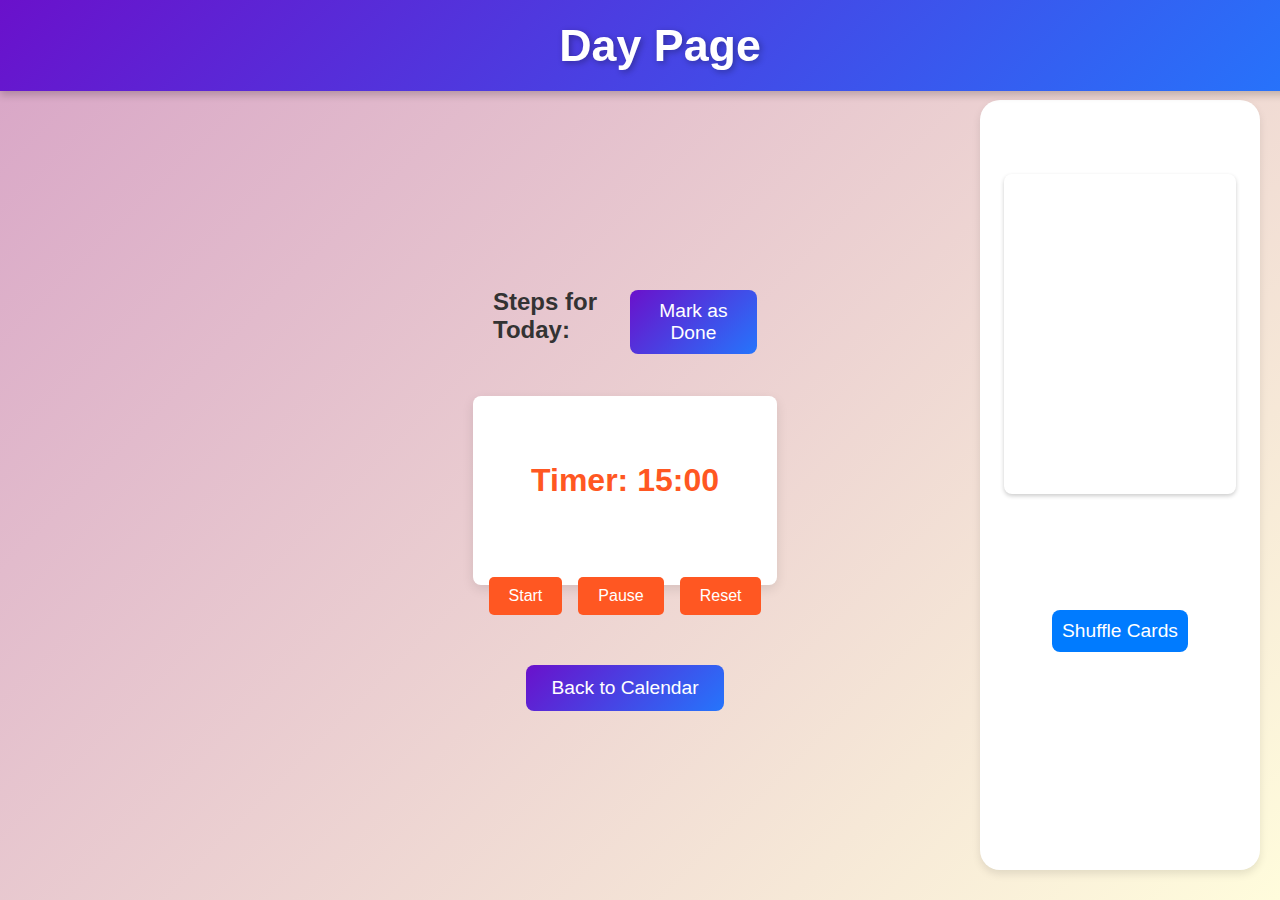
==== day.html @ 318be220 "Add calendar and card deck functionality with timer support" ====
<!DOCTYPE html>
<html lang="en">
  <head>
    <meta charset="UTF-8" />
    <meta name="viewport" content="width=device-width, initial-scale=1.0" />
    <title>Card Counting Training</title>
    <link rel="stylesheet" href="css/style.css" />
    <script src="js/dynamic-page.js" defer></script>
  </head>
  <body>
    <header>
      <h1>Day Page</h1>
    </header>
    <div class="day-page">
      <!-- Main content in the center -->
      <div class="day-page-content">
        <div class="header">
          <button id="markDoneDay1" class="mark-done-button">
            Mark as Done
          </button>
          <h2>Steps for Today:</h2>
        </div>
        <ol>
          <!-- Steps will be dynamically populated -->
        </ol>

        <!-- Timer Section -->
        <div class="timer">
          <p>Timer: <span id="timer">15:00</span></p>
        </div>
        <div class="timer-controls">
          <button id="startButton">Start</button>
          <button id="pauseButton">Pause</button>
          <button id="resetButton">Reset</button>
        </div>

        <!-- Footer Section with Back to Calendar Button -->
        <div class="footer-container">
          <button onclick="window.location.href='index.html'">
            Back to Calendar
          </button>
        </div>
      </div>

      <!-- Card Section on the right -->
      <div class="card-section">
        <!-- Deck of Cards -->
        <div class="deck-container" id="deck-container">
          <div class="card-deck" id="card-deck"></div>
        </div>

        <!-- Drop Areas -->
        <div class="drop-areas">
          <div class="drop-area" id="drop-area-1"></div>
          <div class="drop-area" id="drop-area-2"></div>
          <div class="drop-area" id="drop-area-3"></div>
        </div>

        <!-- Shuffle Button -->
        <button class="shuffle-button" onclick="shuffleDeck()">Shuffle Cards</button>
      </div>
    </div>

    <script src="js/card-deck.js"></script>
  </body>
</html>
---- css/style.css ----
/* General Styling */
body {
  font-family: "Poppins", sans-serif;
  margin: 0;
  padding: 0;
  background: linear-gradient(135deg, #d9a7c7, #fffcdc);
  color: #333;
  height: 100vh; /* Ensure the body takes up the full height of the viewport */
  display: flex;
  justify-content: center;
  align-items: center;
  flex-direction: column; /* Stack header and content vertically */
}

header {
  background: linear-gradient(135deg, #6a11cb, #2575fc);
  color: white;
  padding: 20px;
  text-align: center;
  box-shadow: 0 4px 8px rgba(0, 0, 0, 0.2);
  width: 100%; /* Ensure header takes full width */
  position: fixed; /* Fix header at the top */
  top: 0;
  left: 0;
  z-index: 1000; /* Ensure header is above other content */
}

header h1 {
  font-size: 2.8rem;
  margin: 0;
  text-shadow: 2px 2px 6px rgba(0, 0, 0, 0.3);
}

.calendar {
  display: grid;
  grid-template-columns: repeat(5, 1fr);
  gap: 15px;
  padding: 30px;
  justify-content: center;
}

.calendar div {
  background: #ffffff;
  border: 2px solid #ddd;
  padding: 20px;
  text-align: center;
  border-radius: 12px;
  cursor: pointer;
  transition: transform 0.3s, box-shadow 0.3s;
  font-size: 1.3rem;
  box-shadow: 0 6px 12px rgba(0, 0, 0, 0.15);
  position: relative;
}

.calendar div:hover {
  transform: scale(1.1);
  box-shadow: 0 8px 16px rgba(0, 0, 0, 0.25);
}

/* Highlight important days */
.day-30 {
  background: #ff5722 !important;
  color: white;
  font-weight: bold;
  border: 3px solid #e64a19;
  font-size: 1.5rem;
  text-shadow: 1px 1px 3px rgba(0, 0, 0, 0.3);
}

.day-highlight {
  background: #ffc107;
  color: #333;
  font-weight: bold;
  border: 2px solid #ffa000;
  font-size: 1.4rem;
}

.day-page h1 {
  color: #6a11cb;
  text-align: center;
  text-shadow: 2px 2px 4px rgba(0, 0, 0, 0.3);
}

.day-page h2 {
  color: #333;
  margin-bottom: 10px;
}

/* Timer styling (keeping the same color for timer text) */
.timer {
  margin-top: 20px;
  text-align: center;
  font-size: 2rem;
  color: #ff5722; /* Orange color for the timer text */
  font-weight: bold;
	margin: 1rem 0;
}

/* Timer buttons styling (same orange color as the timer text) */
.timer-controls {
  display: flex;
  justify-content: center; /* Align buttons to the right */
  gap: 1rem;
  margin-top: 10px;
  margin-bottom: 20px; /* Adjust spacing below the timer */

}

.timer-controls button {
  padding: 10px 20px;
  background: transparent;
  background-color: #ff5722 !important; /* Explicitly set solid orange color */
  color: white !important; /* Ensure the text is white */
  border: none !important;
  border-radius: 5px !important;
  cursor: pointer !important;
  font-size: 1rem !important;
  transition: background-color 0.2s, transform 0.2s !important;
}

/* Ensure hover effect changes color, not to bright white */
.timer-controls button:hover {
  background: transparent;
  background-color: #e64a19 !important; /* Slightly darker orange for hover effect */
}

.timer-controls button:active {
  transform: scale(0.95) !important; /* Slightly shrink when clicked */
  transition: transform 0.1s ease-out !important;
}

button {
  display: inline-block;
  padding: 12px 25px;
  background: linear-gradient(135deg, #6a11cb, #2575fc);
  color: white;
  border: none;
  border-radius: 8px;
  cursor: pointer;
  transition: background 0.3s, transform 0.3s;
  font-size: 1.2rem;
  margin-top: 20px;
}

button:hover {
  background: linear-gradient(135deg, #2575fc, #6a11cb);
  transform: scale(1.05);
}

@keyframes fadeIn {
  from {
    opacity: 0;
    transform: translateY(30px);
  }
  to {
    opacity: 1;
    transform: translateY(0);
  }
}

/* Accordion styling */
.accordion {
  margin: 20px 0;
}

.accordion-item {
  border: 1px solid #ddd;
  border-radius: 8px;
  margin-bottom: 10px;
  overflow: hidden;
  transition: all 0.3s ease;
  box-shadow: 0 4px 6px rgba(0, 0, 0, 0.1);
}

.accordion-header {
  display: block;
  width: 100%;
  background: linear-gradient(135deg, #6a11cb, #2575fc);
  color: white;
  font-size: 1.2rem;
  text-align: left;
  padding: 15px 20px;
  border: none;
  outline: none;
  cursor: pointer;
  transition: background 0.3s ease;
}

.accordion-header:hover {
  background: linear-gradient(135deg, #2575fc, #6a11cb);
}

.accordion-content {
  max-height: 0;
  overflow: hidden;
  transition: max-height 0.3s ease, padding 0.3s ease;
  padding: 0 20px;
  background: #f9f9f9;
  color: #333;
}

.accordion-content p {
  margin: 15px 0;
}

/* When expanded */
.accordion-item.active .accordion-content {
  max-height: 200px; /* Adjust based on content length */
  padding: 15px 20px;
}

/* Mark Done Button Updates */
.mark-done-button {
  padding: 10px 20px;
  color: #ffffff;
  background: linear-gradient(135deg, #6a11cb, #2575fc); /* Default beautiful background */
  border: none;
  border-radius: 8px;
  cursor: pointer;
  transition: background 0.3s ease, color 0.3s ease;
}

.mark-done-button:hover {
  background: linear-gradient(135deg, #2575fc, #6a11cb); /* Beautiful hover effect */
  transform: scale(1.05);
}

.mark-done-button.completed {
  color: white;
  background-color: #4caf50; /* Green for completed state */
}

.header {
  display: flex;
  flex-direction: row-reverse;
  align-items: center;
  justify-content: space-between;
  margin-bottom: 20px;
}

.header {
  display: flex;
  flex-direction: row-reverse;
  align-items: center;
  justify-content: space-between;
  margin-bottom: 20px;
}

ol {
  margin-top: 20px;
  padding-left: 20px; /* Optional indent for the steps */
}

.timer {
  margin-top: 20px;
}

.footer-container {
  text-align: center;
  margin-top: 20px;
}

.footer-container button {
  margin-top: 10px;
}

.completed-day {
  background-color: #4caf50 !important; /* Green background for completed days */
  color: white !important; /* White text for completed days */
  font-weight: bold !important;
  border: 2px solid #388e3c !important; /* Dark green border */
  text-shadow: 1px 1px 3px rgba(0, 0, 0, 0.3) !important; /* Subtle text shadow */
  transition: background 0.3s ease, transform 0.2s ease !important;
}

.completed-day:hover {
  transform: scale(1.1); /* Slight scale-up effect on hover */
}

/* Card Section on the Right */
.card-section {
  width: calc(25% - 40px); /* Card section takes up 1/4 of the screen minus padding */
  height: calc(90% - 40px); /* Make it a little shorter to fit on the background square */
  display: flex;
  flex-direction: column;
  align-items: center;
  justify-content: flex-start; /* Align content to the top */
  background-color: #fff;
  border-radius: 20px; /* Rounded edges */
  box-shadow: 0 4px 8px rgba(0, 0, 0, 0.1);
  padding: 1.5rem;
  box-sizing: border-box;
  position: absolute; /* Lock it to the right-hand side */
  right: 20px; /* Ensure 20px gap from the right side */
  top: calc(80px + 20px); /* Ensure 20px gap from the bottom of the header */
  bottom: 20px; /* Ensure 20px gap from the bottom */
  left: auto; /* Ensure it doesn't stretch to the left */
}

.card-container {
  display: flex;
  flex-wrap: wrap;
  gap: 10px;
  justify-content: center;
}

.card {
  width: 80px;
  height: 120px;
  background: #007bff;
  border-radius: 8px;
  color: white;
  display: flex;
  align-items: center;
  justify-content: center;
  font-size: 16px;
  cursor: grab;
  text-align: center;
}

.shuffle-button {
  padding: 10px;
  background: #007bff;
  color: white;
  border: none;
  border-radius: 8px;
  cursor: pointer;
}

.shuffle-button:hover {
	background-color: #2575fc;
}

/* General Layout for the entire page */
.day-page {
  display: flex;
  justify-content: center; /* Center the content horizontally */
  align-items: center; /* Center the content vertically */
  width: 100%;
  height: calc(100% - 80px); /* Adjust height to account for header */
  padding: 2rem;
  background: linear-gradient(135deg, #d9a7c7, #fffcdc); /* Match the background color */
  box-sizing: border-box;
  margin-top: 80px; /* Add margin to account for fixed header */
}

/* Main content section (left side) */
.day-page-content {
  display: flex;
  flex-direction: column;
  align-items: center; /* Center the content horizontally */
  justify-content: center; /* Center the content vertically */
  width: 25%; /* Center content takes up 1/4 of the screen */
  height: 25%; /* Make it a square */
  background: white;
  padding: 20px;
  border-radius: 8px;
  box-shadow: 0 4px 12px rgba(0, 0, 0, 0.1);
  box-sizing: border-box;
  margin-right: 30px; /* Ensure at least 30px gap between content and shuffle section */
}

.card-section {
  width: calc(25% - 40px); /* Card section takes up 1/4 of the screen minus padding */
  height: calc(90% - 40px); /* Make it a little shorter to fit on the background square */
  display: flex;
  flex-direction: column;
  align-items: center;
  justify-content: flex-start; /* Align content to the top */
  background-color: #fff;
  border-radius: 20px; /* Rounded edges */
  box-shadow: 0 4px 8px rgba(0, 0, 0, 0.1);
  padding: 1.5rem;
  box-sizing: border-box;
  position: absolute; /* Lock it to the right-hand side */
  right: 20px; /* Ensure 20px gap from the right side */
  top: calc(80px + 20px); /* Ensure 20px gap from the bottom of the header */
  bottom: 20px; /* Ensure 20px gap from the bottom */
  left: auto; /* Ensure it doesn't stretch to the left */
}

.deck-container {
  width: 100%; /* Make the deck container take full width */
  height: 400px; /* Adjust height to make it a rectangle */
  margin-bottom: 1rem;
  display: flex;
  justify-content: center;
  align-items: flex-start; /* Align content to the top */
  padding-top: 50px; /* Add padding to move the deck down */
}

.card-deck {
  width: 240px; /* Adjust width to make it twice its current size */
  height: 320px; /* Adjust height to make it twice its current size */
  background: url('path-to-your-card-back-pattern.jpg') center/cover;
  border-radius: 8px;
  cursor: pointer;
  box-shadow: 0 2px 4px rgba(0, 0, 0, 0.2);
  margin-bottom: 1rem;
  position: relative;
}

.card-deck::before {
  content: "";
  position: absolute;
  top: 0;
  left: 0;
  width: 100%;
  height: 100%;
  background: url('path-to-your-card-back-pattern.jpg') center/cover;
  border-radius: 8px;
  box-shadow: 0 2px 4px rgba(0, 0, 0, 0.2);
  transform: translate(4px, 4px); /* Adjust shadow to match new size */
  z-index: -1;
}

.card-deck::after {
  content: "";
  position: absolute;
  top: 0;
  left: 0;
  width: 100%;
  height: 100%;
  background: url('path-to-your-card-back-pattern.jpg') center/cover;
  border-radius: 8px;
  box-shadow: 0 2px 4px rgba(0, 0, 0, 0.2);
  transform: translate(8px, 8px); /* Adjust shadow to match new size */
  z-index: -2;
}

.card-container {
  display: flex;
  flex-wrap: wrap;
  gap: 10px;
  justify-content: center;
}

.card {
  width: 80px;
  height: 120px;
  background: #007bff;
  border-radius: 8px;
  color: white;
  display: flex;
  align-items: center;
  justify-content: center;
  font-size: 16px;
  cursor: grab;
  text-align: center;
}

.shuffle-button {
  padding: 10px;
  background: #007bff;
  color: white;
  border: none;
  border-radius: 8px;
  cursor: pointer;
}

.shuffle-button:hover {
	background-color: #2575fc;
}

/* General Layout */
#page-container {
  display: flex;
  justify-content: space-between;
  align-items: center;
  width: 100%;
  height: 100vh;
  padding: 20px;
  background-color: #f0f0f0;
  box-sizing: border-box;
}

/* Middle Box */
#middle-box {
  width: 50%; /* 1/2 of the page */
  height: 80%; /* Adjust as needed */
  background-color: #fff;
  border-radius: 8px;
  box-shadow: 0 4px 8px rgba(0, 0, 0, 0.1);
  padding: 20px;
  box-sizing: border-box;
}

/* Right Box */
#right-box {
  width: 25%; /* 1/4 of the page */
  height: 80%; /* Adjust as needed */
  background-color: #fff;
  border-radius: 8px;
  box-shadow: 0 4px 8px rgba(0, 0, 0, 0.1);
  padding: 20px;
  box-sizing: border-box;
  display: flex;
  flex-direction: column;
  align-items: center;
  gap: 20px;
}

#shuffle-button {
  padding: 10px 20px;
  background-color: #007bff;
  color: white;
  border: none;
  border-radius: 4px;
  cursor: pointer;
}

#card-container {
  display: flex;
  flex-wrap: wrap;
  justify-content: center;
  gap: 10px;
  width: 100%;
  height: calc(100% - 50px); /* Adjust to leave space for the shuffle button */
}

/* Card Styling */
.card {
  width: 80px;
  height: 120px;
  background-color: #007bff;
  border-radius: 8px;
  color: white;
  text-align: center;
  line-height: 120px;
  font-size: 18px;
  cursor: grab;
}
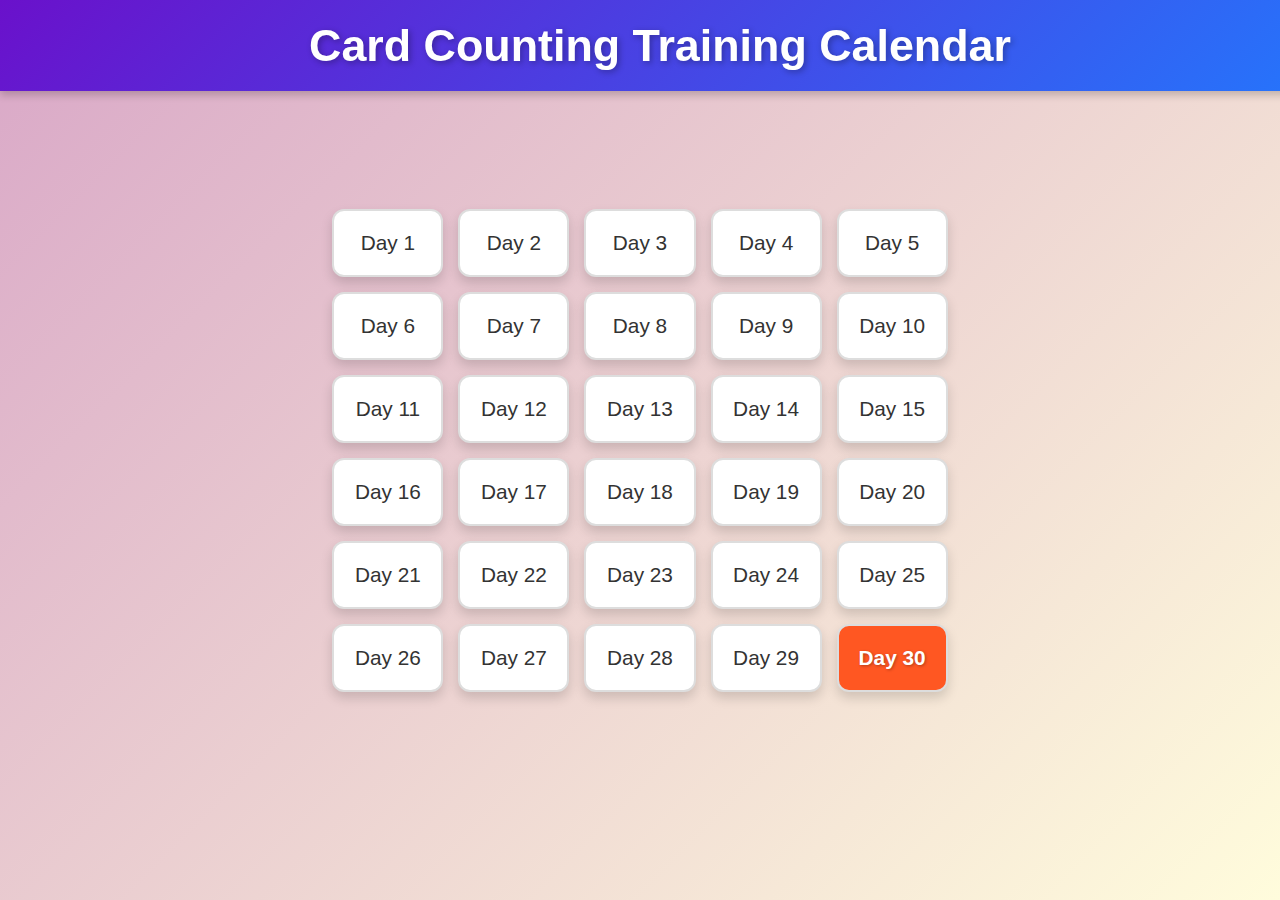
==== commit 1e18a685: "hoi" ====
--- a/day.html
+++ b/day.html
@@ -42,23 +42,24 @@
         </div>
       </div>
 
-      <!-- Card Section on the right -->
-      <div class="card-section">
-        <!-- Deck of Cards -->
-        <div class="deck-container" id="deck-container">
-          <div class="card-deck" id="card-deck"></div>
+      <!-- Remove the entire card section -->
+      <!-- <div class="card-section">
+        <div class="deck-container">
+          <div class="card-deck" id="card-deck">
+            <div class="deck-layer"></div>
+            <div class="deck-layer"></div>
+            <div class="deck-layer"></div>
+            <div class="deck-layer"></div>
+            <div class="deck-layer"></div>
+          </div>
         </div>
-
-        <!-- Drop Areas -->
         <div class="drop-areas">
           <div class="drop-area" id="drop-area-1"></div>
           <div class="drop-area" id="drop-area-2"></div>
           <div class="drop-area" id="drop-area-3"></div>
         </div>
-
-        <!-- Shuffle Button -->
-        <button class="shuffle-button" onclick="shuffleDeck()">Shuffle Cards</button>
-      </div>
+        <div id="card-container" class="card-container"></div>
+      </div> -->
     </div>
 
     <script src="js/card-deck.js"></script>
--- a/css/style.css
+++ b/css/style.css
@@ -232,32 +232,32 @@
 
 .header {
   display: flex;
-  flex-direction: row-reverse;
-  align-items: center;
-  justify-content: space-between;
+  justify-content: space-between; /* Space between elements */
+  align-items: center;
   margin-bottom: 20px;
-}
-
-.header {
-  display: flex;
-  flex-direction: row-reverse;
-  align-items: center;
-  justify-content: space-between;
-  margin-bottom: 20px;
+  padding: 0 20px; /* Add padding to the left and right */
+}
+
+.header h2 {
+  flex: 1; /* Take up remaining space */
+  text-align: left; /* Align text to the left */
+}
+
+.mark-done-button {
+  margin-left: 20px; /* Add some space between the button and the text */
 }
 
 ol {
   margin-top: 20px;
   padding-left: 20px; /* Optional indent for the steps */
-}
-
-.timer {
+  text-align: left; /* Align steps to the left */
+  padding-right: 20px; /* Add padding to the right */
+}
+
+.footer-container {
+  text-align: left; /* Align button to the left */
   margin-top: 20px;
-}
-
-.footer-container {
-  text-align: center;
-  margin-top: 20px;
+  padding-left: 20px; /* Add padding to the left */
 }
 
 .footer-container button {
@@ -279,22 +279,23 @@
 
 /* Card Section on the Right */
 .card-section {
-  width: calc(25% - 40px); /* Card section takes up 1/4 of the screen minus padding */
-  height: calc(90% - 40px); /* Make it a little shorter to fit on the background square */
-  display: flex;
-  flex-direction: column;
-  align-items: center;
-  justify-content: flex-start; /* Align content to the top */
-  background-color: #fff;
-  border-radius: 20px; /* Rounded edges */
-  box-shadow: 0 4px 8px rgba(0, 0, 0, 0.1);
-  padding: 1.5rem;
-  box-sizing: border-box;
-  position: absolute; /* Lock it to the right-hand side */
-  right: 20px; /* Ensure 20px gap from the right side */
-  top: calc(80px + 20px); /* Ensure 20px gap from the bottom of the header */
-  bottom: 20px; /* Ensure 20px gap from the bottom */
-  left: auto; /* Ensure it doesn't stretch to the left */
+  /* Remove the entire card section styles */
+  /* width: calc(25% - 40px); */
+  /* height: calc(90% - 40px); */
+  /* display: flex; */
+  /* flex-direction: column; */
+  /* align-items: center; */
+  /* justify-content: flex-start; */
+  /* background-color: #fff; */
+  /* border-radius: 20px; */
+  /* box-shadow: 0 4px 8px rgba(0, 0, 0, 0.1); */
+  /* padding: 1.5rem; */
+  /* box-sizing: border-box; */
+  /* position: absolute; */
+  /* right: 20px; */
+  /* top: calc(80px + 20px); */
+  /* bottom: 20px; */
+  /* left: auto; */
 }
 
 .card-container {
@@ -302,6 +303,7 @@
   flex-wrap: wrap;
   gap: 10px;
   justify-content: center;
+  margin-top: 10px; /* Add some space above the container */
 }
 
 .card {
@@ -316,19 +318,6 @@
   font-size: 16px;
   cursor: grab;
   text-align: center;
-}
-
-.shuffle-button {
-  padding: 10px;
-  background: #007bff;
-  color: white;
-  border: none;
-  border-radius: 8px;
-  cursor: pointer;
-}
-
-.shuffle-button:hover {
-	background-color: #2575fc;
 }
 
 /* General Layout for the entire page */
@@ -350,116 +339,14 @@
   flex-direction: column;
   align-items: center; /* Center the content horizontally */
   justify-content: center; /* Center the content vertically */
-  width: 25%; /* Center content takes up 1/4 of the screen */
-  height: 25%; /* Make it a square */
+  width: 50%; /* Increase width to 50% */
+  height: 80%; /* Increase height to 80% */
   background: white;
   padding: 20px;
   border-radius: 8px;
   box-shadow: 0 4px 12px rgba(0, 0, 0, 0.1);
   box-sizing: border-box;
   margin-right: 30px; /* Ensure at least 30px gap between content and shuffle section */
-}
-
-.card-section {
-  width: calc(25% - 40px); /* Card section takes up 1/4 of the screen minus padding */
-  height: calc(90% - 40px); /* Make it a little shorter to fit on the background square */
-  display: flex;
-  flex-direction: column;
-  align-items: center;
-  justify-content: flex-start; /* Align content to the top */
-  background-color: #fff;
-  border-radius: 20px; /* Rounded edges */
-  box-shadow: 0 4px 8px rgba(0, 0, 0, 0.1);
-  padding: 1.5rem;
-  box-sizing: border-box;
-  position: absolute; /* Lock it to the right-hand side */
-  right: 20px; /* Ensure 20px gap from the right side */
-  top: calc(80px + 20px); /* Ensure 20px gap from the bottom of the header */
-  bottom: 20px; /* Ensure 20px gap from the bottom */
-  left: auto; /* Ensure it doesn't stretch to the left */
-}
-
-.deck-container {
-  width: 100%; /* Make the deck container take full width */
-  height: 400px; /* Adjust height to make it a rectangle */
-  margin-bottom: 1rem;
-  display: flex;
-  justify-content: center;
-  align-items: flex-start; /* Align content to the top */
-  padding-top: 50px; /* Add padding to move the deck down */
-}
-
-.card-deck {
-  width: 240px; /* Adjust width to make it twice its current size */
-  height: 320px; /* Adjust height to make it twice its current size */
-  background: url('path-to-your-card-back-pattern.jpg') center/cover;
-  border-radius: 8px;
-  cursor: pointer;
-  box-shadow: 0 2px 4px rgba(0, 0, 0, 0.2);
-  margin-bottom: 1rem;
-  position: relative;
-}
-
-.card-deck::before {
-  content: "";
-  position: absolute;
-  top: 0;
-  left: 0;
-  width: 100%;
-  height: 100%;
-  background: url('path-to-your-card-back-pattern.jpg') center/cover;
-  border-radius: 8px;
-  box-shadow: 0 2px 4px rgba(0, 0, 0, 0.2);
-  transform: translate(4px, 4px); /* Adjust shadow to match new size */
-  z-index: -1;
-}
-
-.card-deck::after {
-  content: "";
-  position: absolute;
-  top: 0;
-  left: 0;
-  width: 100%;
-  height: 100%;
-  background: url('path-to-your-card-back-pattern.jpg') center/cover;
-  border-radius: 8px;
-  box-shadow: 0 2px 4px rgba(0, 0, 0, 0.2);
-  transform: translate(8px, 8px); /* Adjust shadow to match new size */
-  z-index: -2;
-}
-
-.card-container {
-  display: flex;
-  flex-wrap: wrap;
-  gap: 10px;
-  justify-content: center;
-}
-
-.card {
-  width: 80px;
-  height: 120px;
-  background: #007bff;
-  border-radius: 8px;
-  color: white;
-  display: flex;
-  align-items: center;
-  justify-content: center;
-  font-size: 16px;
-  cursor: grab;
-  text-align: center;
-}
-
-.shuffle-button {
-  padding: 10px;
-  background: #007bff;
-  color: white;
-  border: none;
-  border-radius: 8px;
-  cursor: pointer;
-}
-
-.shuffle-button:hover {
-	background-color: #2575fc;
 }
 
 /* General Layout */
@@ -531,3 +418,21 @@
   cursor: grab;
 }
 
+/* Drop Areas */
+.drop-areas {
+  display: flex;
+  justify-content: space-around;
+  margin-top: 20px;
+}
+
+.drop-area {
+  width: 80px;
+  height: 120px;
+  background: #f0f0f0;
+  border: 2px dashed #ccc;
+  border-radius: 8px;
+  display: flex;
+  align-items: center;
+  justify-content: center;
+}
+
